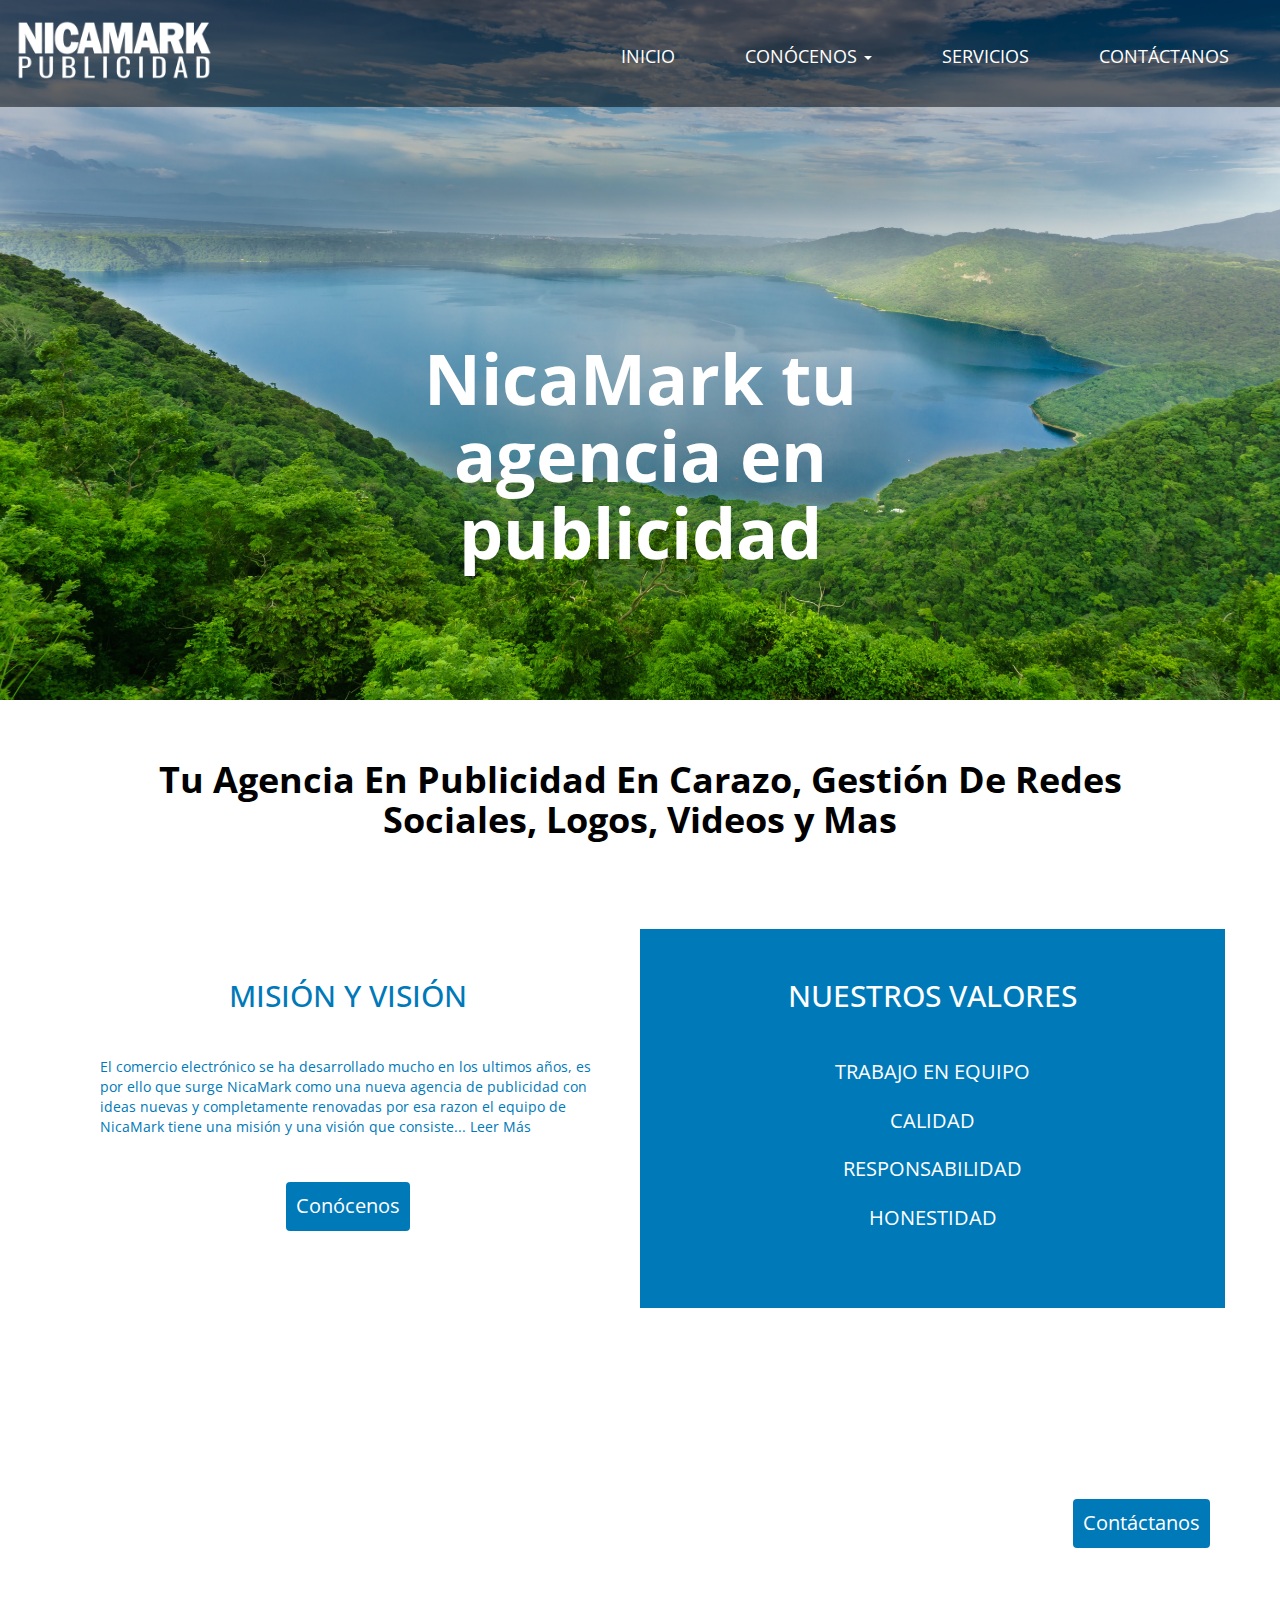
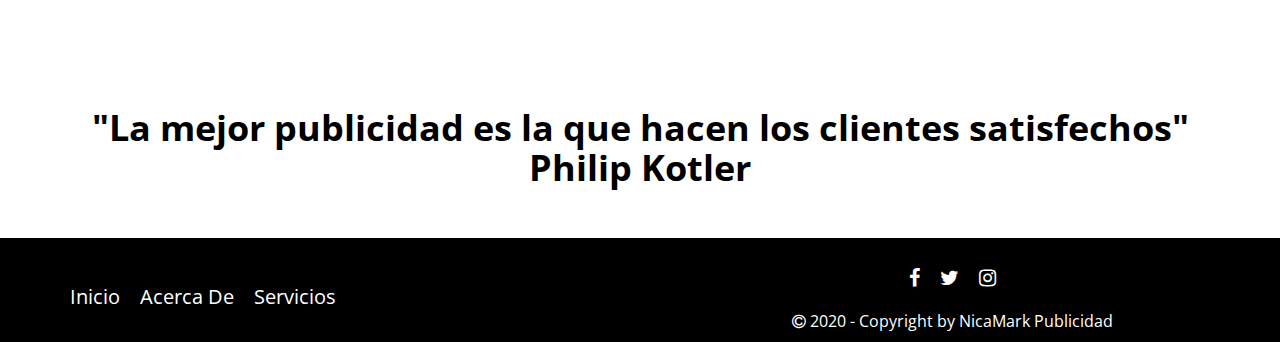
==== index.html @ 624d76c5 "sitio" ====
<!DOCTYPE html>
<html lang="en">
    <head>
        <meta charset="utf-8">
            <meta content="IE=edge" http-equiv="X-UA-Compatible">
                <meta content="width=device-width, initial-scale=1" name="viewport">
                    <!-- The above 3 meta tags *must* come first in the head; any other head content must come *after* these tags -->
                    <title>
                        NicaMark - Web Site
                    </title>
                    <!-- Bootstrap -->
                    <link href="https://maxcdn.bootstrapcdn.com/bootstrap/3.3.7/css/bootstrap.min.css" rel="stylesheet">
                    <link rel="stylesheet" href="https://cdnjs.cloudflare.com/ajax/libs/font-awesome/4.7.0/css/font-awesome.css"  />
                    <link href="css/style.css" rel="stylesheet">
                                <!-- HTML5 shim and Respond.js for IE8 support of HTML5 elements and media queries -->
                                <!-- WARNING: Respond.js doesn't work if you view the page via file:// -->
                                <!--[if lt IE 9]>
      <script src="https://oss.maxcdn.com/html5shiv/3.7.3/html5shiv.min.js"></script>
      <script src="https://oss.maxcdn.com/respond/1.4.2/respond.min.js"></script>
    <![endif]-->
                            </link>
                        </link>
                    </link>
                </meta>
            </meta>
        </meta>
    </head>
    <body>
        <header class="hero-image">
            <nav class="navbar navbar-default">
                <div class="container-fluid">
                    <!-- Brand and toggle get grouped for better mobile display -->
                    <div class="navbar-header">
                        <button aria-expanded="false" class="navbar-toggle collapsed" data-target="#bs-example-navbar-collapse-1" data-toggle="collapse" type="button">
                            <span class="sr-only">
                                Toggle navigation
                            </span>
                            <span class="icon-bar"> 
                            </span>
                            <span class="icon-bar">
                            </span>
                            <span class="icon-bar">
                            </span>
                        </button>
                        <a class="navbar-brand" href="index.html">
                            <img alt="Responsive image" class="img-responsive" src="imagenes/logo-letra.png"> 
                            </img>
                        </a>
                    </div>
                    <!-- Collect the nav links, forms, and other content for toggling -->
                    <div class="collapse navbar-collapse" id="bs-example-navbar-collapse-1">
                        <ul class="nav navbar-nav navbar-right">
                            <li>
                                <a href="index.html">
                                    Inicio
                                </a> 
                            </li>
                            <li class="dropdown">
                                <a aria-expanded="false" aria-haspopup="true" class="dropdown-toggle" data-toggle="dropdown" href="#" role="button">
                                    Conócenos
                                    <span class="caret">
                                    </span>
                                </a>
                                <ul class="dropdown-menu">
                                    <li>
                                        <a href="https://nicamarkpublicidad.blogspot.com/">
                                            Nuestro Blog
                                        </a>
                                    </li>
                                    <li>
                                        <a href="mision.html">
                                            Acerca De NicaMark
                                        </a>
                                    </li>
                                </ul>
                            </li>
                            <li>
                                <a href="servicios.html">
                                    Servicios
                                </a>
                            </li>
                            <li>
                                <a href="contactanos.html">
                                    Contáctanos
                                </a>
                            </li>
                        </ul>
                    </div>
                    <!-- /.navbar-collapse -->
                </div>
                <!-- /.container-fluid -->
            </nav>
        </header>
        <!-- Hero Image/Text -->
        <div class="hero-text">
            <h1>
                NicaMark
            </h1>
        </div> 
        <!-- Sponsor -->
        <div class="container-fluid">
            <div class="anuncio">
                <h1>
                    Tu Agencia En Publicidad En Carazo, Gestión De Redes Sociales, Logos, Videos y Mas
                </h1>
            </div>
        </div>
        

        <!-- Column-box -->
        <div class="column-box">
            <div class="container">
                <div class="row">
                    <div class="col-md-6 left">
                        <h3>
                            Misión Y Visión
                        </h3>
                        <p>
                            El comercio electrónico se ha desarrollado mucho en los ultimos años, es por ello que surge NicaMark como una nueva agencia de publicidad con ideas nuevas y completamente renovadas por esa razon el equipo de NicaMark tiene una misión y una visión que consiste... Leer Más
                        </p>
                        <a class="btn btn-default" href="mision.html">
                            Conócenos
                        </a> 
                    </div>
                    <div class="col-md-6 right">
                        <h3>
                            Nuestros Valores
                        </h3> 
                        <ul> 
                            <li>
                                Trabajo en equipo
                            </li>
                            <li>
                                Calidad
                            </li>
                            <li>
                                Responsabilidad
                            </li>
                            <li>
                                Honestidad
                            </li>
                        </ul>
                    </div>
                </div>
            </div>
        </div>

        <!-- Ready -->  
        <div class="ready-box">
            <div class="container">
                <div class="banner-container">
                    <div class="left">
                        <h3>
                            ¿Te interesan nuestros servicios?
                        </h3>
                        <p>
                            Ponte en contacto con nosotros y de inmediato de atenderemos enviamos un mail o un mensaje por WhatsApp
                        </p>
                    </div>
                    <div class="right">
                        <a class="btn btn-default" href="contactanos.html">
                            Contáctanos
                        </a>
                    </div>  
                </div>
            </div>
        </div>
        <!-- Sponsor 2-->
        <div class="container-fluid">
            <div class="anuncio3">
                <h1>
                    "La mejor publicidad es la que hacen los clientes satisfechos" Philip Kotler
                </h1>
            </div>
        </div>
        
        <!-- Footer -->
        <footer>
            <div class="container">
                <div class="row">
                    <div class="col-md-6 izq">
                        <ul class="menu">
                            <li>
                                <a href="index.html">
                                    Inicio
                                </a>
                            </li>
                            <li>
                                <a href="mision.html">
                                    Acerca De
                                </a>
                            </li>
                            <li>
                                <a href="servicios.html">
                                    Servicios
                                </a>
                            </li>
                        </ul>
                    </div>
                    <div class="col-md-6 der">
                        <ul class="social">
                            <li>
                                <a href="https://www.facebook.com/NicaMark-Publicidad-104569288114869">
                                    <i aria-hidden="true" class="fa fa-facebook">
                                    </i>
                                </a>
                            </li>
                            <li>
                                <a href="https://twitter.com/NicamarkP">
                                    <i aria-hidden="true" class="fa fa-twitter">
                                    </i>
                                </a>
                            </li>
                            <li>
                                <a href="https://www.instagram.com/nicamark_publicidad/">
                                    <i aria-hidden="true" class="fa fa-instagram">
                                    </i>
                                </a>
                            </li>
                        </ul>
                        <ul class="legal">
                            <li> 
                                <a href="#">
                                  <i class="fa fa-copyright" aria-hidden="true"></i>
                                    2020 - Copyright by NicaMark Publicidad
                                </a>
                            </li>
                        </ul>
                    </div>
                </div>
            </div>

        <!-- Creado por : Cairo Sánchez-->

        </footer>
        
        <!-- jQuery (necessary for Bootstrap's JavaScript plugins) -->
        <script src="https://ajax.googleapis.com/ajax/libs/jquery/1.12.4/jquery.min.js">
        </script>
        <!-- Include all compiled plugins (below), or include individual files as needed -->
        <script crossorigin="anonymous" integrity="sha384-Tc5IQib027qvyjSMfHjOMaLkfuWVxZxUPnCJA7l2mCWNIpG9mGCD8wGNIcPD7Txa" src="https://maxcdn.bootstrapcdn.com/bootstrap/3.3.7/js/bootstrap.min.js">
        </script>
    </body>
</html>
---- css/style.css ----
@import url('https://fonts.googleapis.com/css2?family=Open+Sans:ital,wght@0,300;0,400;0,600;0,700;1,300;1,400;1,600;1,700&display=swap');

body{
	font-family: 'Open Sans', sans-serif;
}
 
:root {
--blanco:#fff;
--negro:#000;
--transparente:rgba(0,0,0,0.5);
--celeste:#0079B9;
--dorado:#b38c00;
}


.navbar-default .navbar-nav>li>a:focus, .navbar-default .navbar-nav>li>a {
    color: var(--blanco);
    background-color: transparent;
    border-top: 5px solid transparent;
}

.navbar-default .navbar-nav>li>a:focus, .navbar-default .navbar-nav>li>a:hover {
    color: var(--blanco);
    background-color: transparent;
    border-top: 5px solid var(--celeste);
}

.navbar-default .navbar-nav>.open>a, .navbar-default .navbar-nav>.open>a:focus, .navbar-default .navbar-nav>.open>a:hover {
    color: var(--blanco);
    background-color: transparent;
}

.btn-default{
	color: var(--blanco)!important;
   border: 0px solid var(--dorado);
    padding: 10px 10px;
    background: var(--celeste);
	font-size:20px;
   
}

.btn-default:hover{
	color: var(--celeste)!important;
    border: 2px solid var(--dorado);
    background: var(--blanco);
   
}

.navbar-default {
    background-color: var(--transparente);
    border-color: transparent;
}

.navbar {
    border-radius: 0px;
    margin-bottom: 0px;
}

.navbar-brand {
    padding: 19px 15px;
 
}

.navbar-brand img {
 height: 60px;

}

.nav.navbar-nav.navbar-right li{
 padding: 25px 20px;

}


.nav.navbar-nav.navbar-right li a{
 color: var(--blanco);
 font-size: 18px;
 text-transform: uppercase;

}

.nav.navbar-nav.navbar-right li a:hover{
 color: var(--blanco);

}


.navbar-nav > li > .dropdown-menu {
    background: rgba(0,0,0,0.5);
}

.dropdown-menu > li > a:focus, .dropdown-menu > li > a:hover {
    color: transparent;
    background-color: var(--celeste);
}

.hero-image {
  background-image: url("../imagenes/hero2.jpg");
  height: 700px;
  background-position: center;
  background-repeat: no-repeat; 
  background-size: cover;
  position: relative;
}

.hero-text {
  text-align: center;
  position: absolute;
  top: 50%;
  left: 50%;
  transform: translate(-50%, -50%);
  color: var(--blanco);
}


.hero-text h1{
font-size: 70px;
font-weight: bold;

    }

.hero-text h1::after{
content:"tu agencia en publicidad";
margin-bottom:60px;
animation: textanim 10s linear infinite;
}

@keyframes textanim{
    25%{
    content:"tu mejor opción";
    }
        50%{
    content:"publicidad"; 
    }
        75%{
    content:"!";
    }
}


.anuncio{
padding: 40px 70px;

}

.anuncio h1 {
	text-align: center;
	color: var(--negro);
	font-weight: bold;

}

 

.anuncio3{
padding: 40px 70px;

}

.anuncio3 h1 {
	text-align: center;
	color: var(--negro);
	font-weight: bold;

} 

.column-box {
padding: 40px 0px;
}

.column-box .col-md-6.left {
    text-align: center;
    padding: 30px 11px;
}

.column-box .col-md-6.left h3 {
    color: var(--celeste);
    text-transform: uppercase;
    font-size: 30px;
}

.column-box .col-md-6.left p {
    color: var(--celeste);
    text-align: left;
    padding: 35px 34px;
}


.column-box  .col-md-6.right{
    background: var(--celeste);
    text-align: center;
	padding: 30px 0px;

} 

.column-box  .col-md-6.right h3{
color: var(--blanco);
    font-size: 30px;
 text-transform: uppercase;
}

.column-box  .col-md-6.right ul{
padding: 26px 0px;

}

.column-box  .col-md-6.right ul li{
color: var(--blanco);
    font-size: 20px;
    text-transform: uppercase; 
    list-style: none;
	padding: 10px 0px;

}




.ready-box {
  background-image:url("../imagenes/ready.png");
  height: 300px;
  background-position: center;
  background-repeat: no-repeat;
  background-size: cover;
  position: relative;
  background-attachment: fixed;
}



.ready-box .left h3{
 color: var(--blanco);
 font-size: 30px;
 font-weight: bold;

}

.ready-box .left p{
 color: var(--blanco);
 font-size: 18px;
} 

.ready-box .banner-container{
    display: flex;
    justify-content: space-between;
    align-items: center;
    height: 300px;
}


.ready-box .right  {
   margin-top: 50px;

}

footer{
background: var(--negro);
}

.col-md-6.izq ul{
	flex-direction: row;
}

.menu{
 display: flex;
 padding-left: 0px;
 padding-top: 45px;

}

.menu li {
	margin-right: 20px;
	list-style: none;
}


.menu li a {
	color: var(--blanco);
	font-size: 20px;
}


.social{
  list-style: none;
    color: var(--blanco);
    display: flex;
    flex-direction: row;
    padding-top: 20px;
    justify-content: center;
}


.social li{
    display: inline-block;
    margin: 1rem 1rem;

 
}

.social li a {
  color: var(--blanco);


}

.social a i{
 font-size: 2rem;

} 


.legal{
  list-style: none;
    text-align: center;

}

.legal li a {
 font-size: 16px;
 color: var(--blanco);
}


/**************************************************** MEDIA ********************************************/

@media(max-width: 768px){

.navbar-brand {
    padding: 5px 10px!important;
}

.navbar-brand img {
 height: 40px;

}
 

.ready-box {
  height: auto;

}


.ready-box .col-md-8.left h3 {
    text-align: center;
}


.ready-box .col-md-8.left p {
    text-align: center;
    margin-top: 30px;
}

.ready-box .col-md-4.right {
    padding: 10.5rem 14.5rem;
}


.menu{
 justify-content: center;

}

.social {
    margin-right: 3.5rem;
}

.legal {
    padding-top: 20px;
    margin-right: 3rem;
}
 


.ready-box .banner-container {
  flex-direction: column;
    display: flex;
    justify-content: center;
    align-items: center;
    height: 300px;
}

.ready-box .banner-container .left {
text-align: center;

}


.ready-box .left p {
    padding: 10px 0px;
}

.ready-box .right  {
   margin-top: 0px;

}


}


@media(max-width: 992px){

.navbar-brand {
    padding: 15px 10px;
}

.navbar-brand img {
    height: 45px;
}

.nav.navbar-nav.navbar-right li {
    padding: 13px 12px;
}


.ready-box .right  {
   margin-top: 0px;

}


}
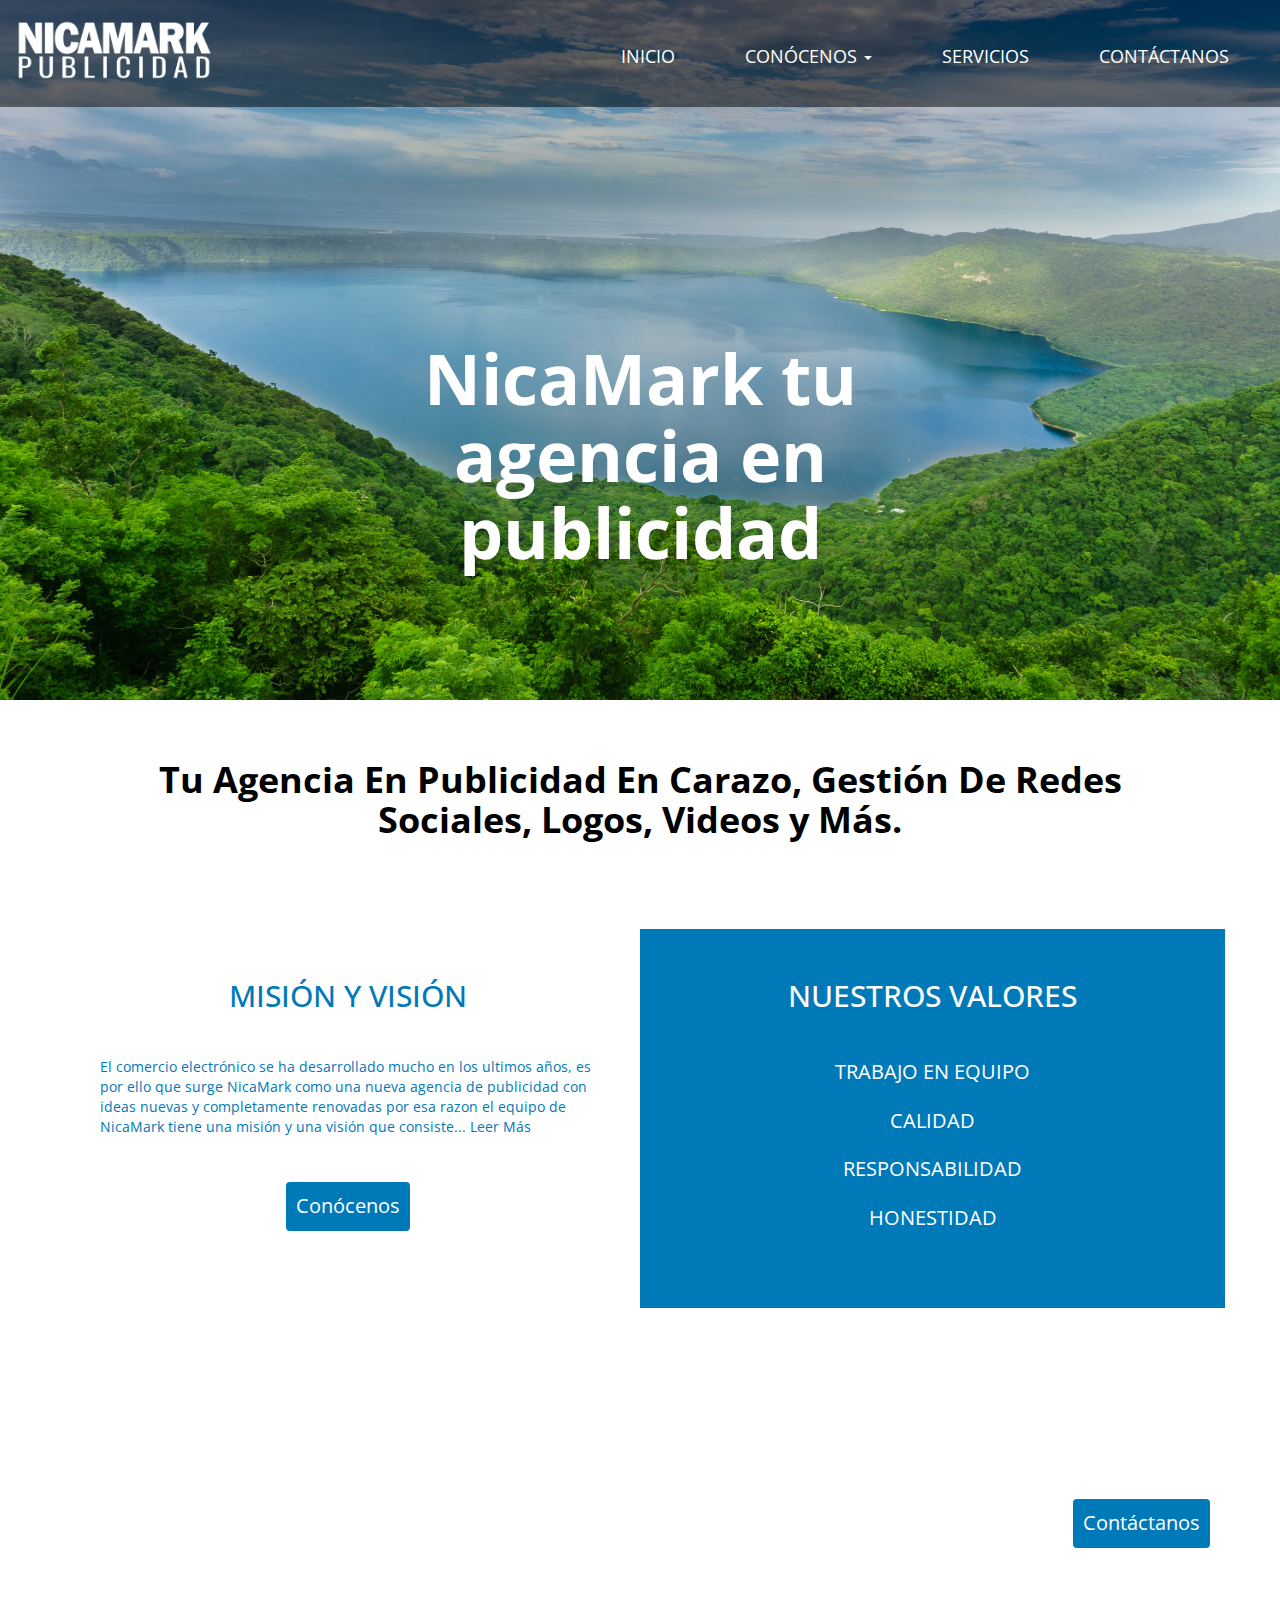
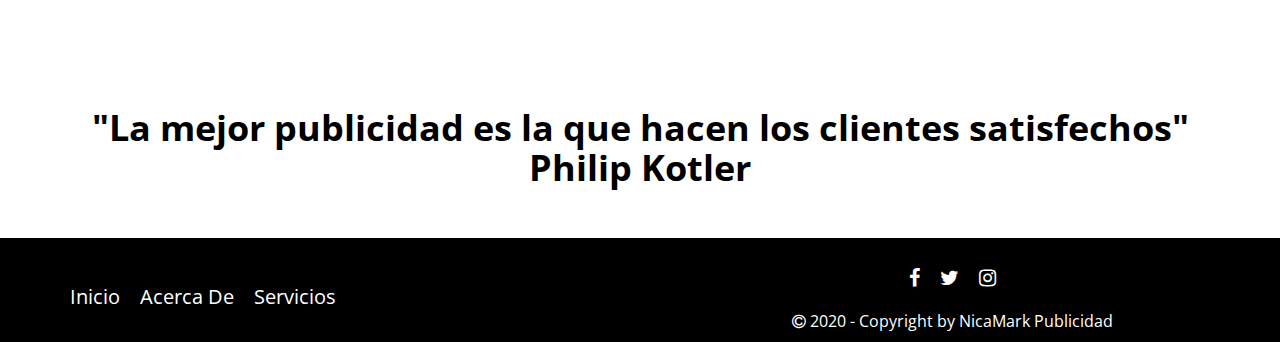
==== commit 895056cd: "Update index.html" ====
--- a/index.html
+++ b/index.html
@@ -101,7 +101,7 @@
         <div class="container-fluid">
             <div class="anuncio">
                 <h1>
-                    Tu Agencia En Publicidad En Carazo, Gestión De Redes Sociales, Logos, Videos y Mas
+                    Tu Agencia En Publicidad En Carazo, Gestión De Redes Sociales, Logos, Videos y Más.
                 </h1>
             </div>
         </div>
@@ -241,4 +241,4 @@
         <script crossorigin="anonymous" integrity="sha384-Tc5IQib027qvyjSMfHjOMaLkfuWVxZxUPnCJA7l2mCWNIpG9mGCD8wGNIcPD7Txa" src="https://maxcdn.bootstrapcdn.com/bootstrap/3.3.7/js/bootstrap.min.js">
         </script>
     </body>
-</html> +</html> 
